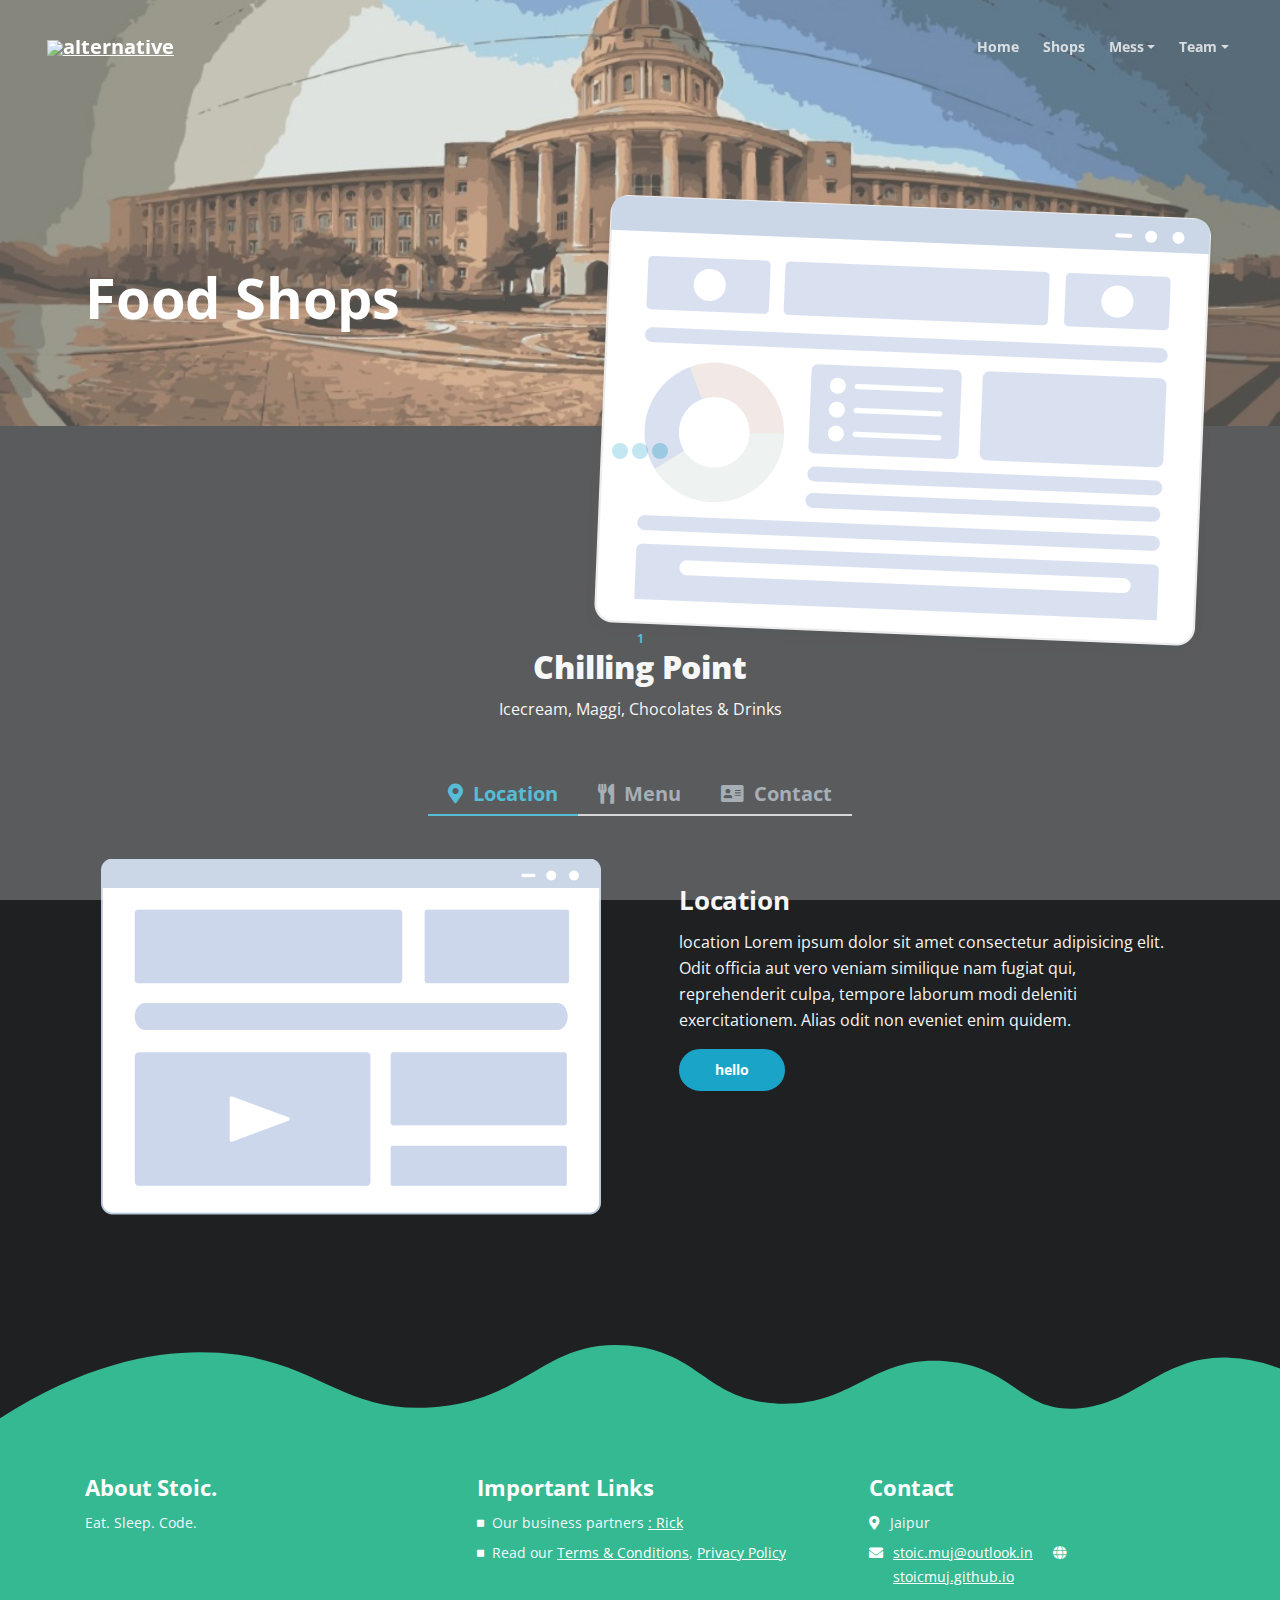
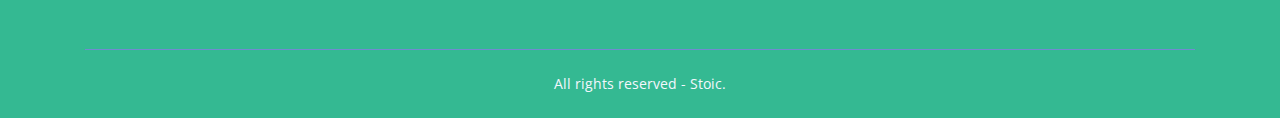
==== FoodShops.html @ fb071588 "Added File structure  and template work" ====
<!DOCTYPE html>
<html lang="en">
<head>
    <meta charset="utf-8">
    <meta name="viewport" content="width=device-width, initial-scale=1, shrink-to-fit=no">
    
    <!-- SEO Meta Tags -->
    <meta name="description" content="Tivo is a HTML landing page template built with Bootstrap to help you crate engaging presentations for SaaS apps and convert visitors into users.">
    <meta name="author" content="Inovatik">

    <!-- OG Meta Tags to improve the way the post looks when you share the page on LinkedIn, Facebook, Google+ -->
	<meta property="og:site_name" content="" /> <!-- website name -->
	<meta property="og:site" content="" /> <!-- website link -->
	<meta property="og:title" content=""/> <!-- title shown in the actual shared post -->
	<meta property="og:description" content="" /> <!-- description shown in the actual shared post -->
	<meta property="og:image" content="" /> <!-- image link, make sure it's jpg -->
	<meta property="og:url" content="" /> <!-- where do you want your post to link to -->
	<meta property="og:type" content="article" />

    <!-- Website Title -->
    <title>Stoic.</title>
    
    <!-- Styles -->
    <link href="https://fonts.googleapis.com/css?family=Open+Sans:400,400i,700&display=swap&subset=latin-ext" rel="stylesheet">
    <link href="css/bootstrap.css" rel="stylesheet">
    <link href="css/fontawesome-all.css" rel="stylesheet">
    <link href="css/swiper.css" rel="stylesheet">
	<link href="css/magnific-popup.css" rel="stylesheet">
	<link href="css/styles.css" rel="stylesheet">
	
	<!-- Favicon  -->
    <link rel="icon" href="images/favicon.png">
</head>
<body data-spy="scroll" data-target=".fixed-top">
    
    <!-- Preloader -->
	<div class="spinner-wrapper">
        <div class="spinner">
            <div class="bounce1"></div>
            <div class="bounce2"></div>
            <div class="bounce3"></div>
        </div>
    </div>
    <!-- end of preloader -->
    

    <!-- Navigation -->
    <nav class="navbar navbar-expand-lg navbar-dark navbar-custom fixed-top">
        <div class="container">

            <!-- Text Logo - Use this if you don't have a graphic logo -->
            <!-- <a class="navbar-brand logo-text page-scroll" href="index.html">Tivo</a> -->

            <!-- Image Logo -->
            <a class="navbar-brand logo-image" href="index.html"><img src="images/logo.png" alt="alternative"></a> 
            
            <!-- Mobile Menu Toggle Button -->
            <button class="navbar-toggler" type="button" data-toggle="collapse" data-target="#navbarsExampleDefault" aria-controls="navbarsExampleDefault" aria-expanded="false" aria-label="Toggle navigation">
                <span class="navbar-toggler-awesome fas fa-bars"></span>
                <span class="navbar-toggler-awesome fas fa-times"></span>
            </button>
            <!-- end of mobile menu toggle button -->

            <div class="collapse navbar-collapse" id="navbarsExampleDefault">
                <ul class="navbar-nav ml-auto">
                    <li class="nav-item">
                        <a class="nav-link page-scroll" href="index.html    ">Home<span class="sr-only">(current)</span></a>
                    </li>
                    <li class="nav-item">
                        <a class="nav-link page-scroll" href="shops.html">Shops</a>
                    </li>
                    <li class="nav-item dropdown">
                        <a class="nav-link dropdown-toggle page-scroll" href="#video" id="navbarDropdown" role="button" aria-haspopup="true" aria-expanded="false">Mess</a>
                        <div class="dropdown-menu" aria-labelledby="navbarDropdown">
                            <a class="nav-link page-scroll" href="#Monday">Monday</a>
                            <div class="dropdown-items-divide-hr"></div>
                            <a class="nav-link page-scroll" href="#Tuesday">Tuesday</a>
                            <div class="dropdown-items-divide-hr"></div>
                            <a class="nav-link page-scroll" href="#Wednesday">Wednesday</a>
                            <div class="dropdown-items-divide-hr"></div>
                            <a class="nav-link page-scroll" href="#Thursday">Thursday</a>
                            <div class="dropdown-items-divide-hr"></div>
                            <a class="nav-link page-scroll" href="#Friday">Friday</a>
                            <div class="dropdown-items-divide-hr"></div>
                            <a class="nav-link page-scroll" href="#Saturday">Saturday</a>
                            <div class="dropdown-items-divide-hr"></div>
                            <a class="nav-link page-scroll" href="#Sunday">Sunday</a>
                        </div>
                    </li>
                    <!-- Dropdown Menu -->          
                    <li class="nav-item dropdown">
                        <a class="nav-link dropdown-toggle page-scroll" href="#video" id="navbarDropdown" role="button" aria-haspopup="true" aria-expanded="false">Team</a>
                        <div class="dropdown-menu" aria-labelledby="navbarDropdown">
                            <a class="dropdown-item" href="siddhanth.html"><span class="item-text">Siddhanth Bhat</span></a>
                            <div class="dropdown-items-divide-hr"></div>
                            <a class="dropdown-item" href="tanishk.html"><span class="item-text">Tanishk Sawant</span></a>
                        </div>
                    </li>
                    <!-- end of dropdown menu -->
                </ul>
            </div>
        </div> <!-- end of container -->
    </nav> <!-- end of navbar -->
    <!-- end of navigation -->


    <!-- Header -->
    <header id="header" class="header">
        <div class="header-content">
            <div class="container">
                <div class="row">
                    <div class="col-lg-6 col-xl-5">
                        <div class="text-container">
                            <h1>Food Shops</h1>
                        </div> <!-- end of text-container -->
                    </div> <!-- end of col -->
                    <div class="col-lg-6 col-xl-7">
                        <div class="image-container">
                            <div class="img-wrapper">
                                <img class="img-fluid" src="images/header-software-app.png" alt="alternative">
                            </div> <!-- end of img-wrapper -->
                        </div> <!-- end of image-container -->
                    </div> <!-- end of col -->
                </div> <!-- end of row -->
            </div> <!-- end of container -->
        </div> <!-- end of header-content -->
    </header> <!-- end of header -->
      <!-- end of header -->
 
<!-- Features -->
<div id="features" class="tabs">
    <div class="container">
        <div class="row">
            <div class="col-lg-12">
                <br> <br> <br>
                <div class="above-heading">1</div>
                <h2 class="h2-heading">Chilling Point</h2>
                <p class="p-heading">Icecream, Maggi, Chocolates & Drinks</p>
            </div> <!-- end of col -->
        </div> <!-- end of row -->
        <div class="row">
            <div class="col-lg-12">

                <!-- Tabs Links -->
                <ul class="nav nav-tabs" id="argoTabs" role="tablist">
                    <li class="nav-item">
                        <a class="nav-link active" id="nav-tab-1" data-toggle="tab" href="#tab-1" role="tab" aria-controls="tab-1" aria-selected="true"><i class="fas fa-map-marker-alt"></i>Location</a>
                    </li>
                    <li class="nav-item">
                        <a class="nav-link" id="nav-tab-2" data-toggle="tab" href="#tab-2" role="tab" aria-controls="tab-2" aria-selected="false"><i class="fas fa-utensils"></i>Menu</a>
                    </li>
                    <li class="nav-item">
                        <a class="nav-link" id="nav-tab-3" data-toggle="tab" href="#tab-3" role="tab" aria-controls="tab-3" aria-selected="false"><i class="fas fa-address-card"></i>Contact</a>
                    </li>
                </ul>
                <!-- end of tabs links -->

                <!-- Tabs Content -->
                <div class="tab-content" id="argoTabsContent">

                    <!-- Tab -->
                    <div class="tab-pane fade show active" id="tab-1" role="tabpanel" aria-labelledby="tab-1">
                        <div class="row">
                            <div class="col-lg-6">
                                <div class="image-container">
                                    <img class="img-fluid" src="images/features-1.png" alt="alternative">
                                </div> <!-- end of image-container -->
                            </div> <!-- end of col -->
                            <div class="col-lg-6">
                                <div class="text-container">
                                    <h3>Location</h3>
                                    <p>location Lorem ipsum dolor sit amet consectetur adipisicing elit. Odit officia aut vero veniam similique nam fugiat qui, reprehenderit culpa, tempore laborum modi deleniti exercitationem. Alias odit non eveniet enim quidem.</p>
                                        <a class="btn-solid-reg" href="https://www.google.com/maps/search/?api=1&query=26.84106269695218,75.56195120488391">
                                            hello
                                        </a>
                                </div> <!-- end of text-container -->
                            </div> <!-- end of col -->
                        </div> <!-- end of row -->
                    </div> <!-- end of tab-pane -->
                    <!-- end of tab -->

                    <!-- Tab -->
                    <div class="tab-pane fade" id="tab-2" role="tabpanel" aria-labelledby="tab-2">
                        <div class="row">
                            <div class="col-lg-6">
                                <div class="image-container">
                                    <img class="img-fluid" src="images/features-2.png" alt="alternative">
                                </div> <!-- end of image-container -->
                            </div> <!-- end of col -->
                            <div class="col-lg-6">
                                <div class="text-container">
                                    <h3>Menu</h3>
                                    <p>Campaigns monitoring is a feature we've developed since the beginning because it's at the core of Tivo and basically to any marketing activity focused on results.</p>
                                    <ul class="list-unstyled li-space-lg">
                                        <li class="media">
                                            <i class="fas fa-square"></i>
                                            <div class="media-body">Easily plan campaigns and schedule their starting date</div>
                                        </li>
                                        <li class="media">
                                            <i class="fas fa-square"></i>
                                            <div class="media-body">Start campaigns and follow their evolution closely</div>
                                        </li>
                                        <li class="media">
                                            <i class="fas fa-square"></i>
                                            <div class="media-body">Evaluate campaign results and optimize future actions</div>
                                        </li>
                                    </ul>
                                    <a class="btn-solid-reg popup-with-move-anim" href="#details-lightbox-2">LIGHTBOX</a>
                                </div> <!-- end of text-container -->
                            </div> <!-- end of col -->
                        </div> <!-- end of row -->
                    </div> <!-- end of tab-pane -->
                    <!-- end of tab -->

                    <!-- Tab -->
                    <div class="tab-pane fade" id="tab-3" role="tabpanel" aria-labelledby="tab-3">
                        <div class="row">
                            <div class="col-lg-6">
                                <div class="image-container">
                                    <img class="img-fluid" src="images/features-3.png" alt="alternative">
                                </div> <!-- end of image-container -->
                            </div> <!-- end of col -->
                            <div class="col-lg-6">
                                <div class="text-container">
                                    <h3>Contact</h3>
                                    <p>Analytics control  panel is important for every marketing team so it's beed implemented from the begging and designed to produce reports based on very little input information.</p>
                                    <ul class="list-unstyled li-space-lg">
                                        <li class="media">
                                            <i class="fas fa-square"></i>
                                            <div class="media-body">If you set it up correctly you will get acces to great intel</div>
                                        </li>
                                        <li class="media">
                                            <i class="fas fa-square"></i>
                                            <div class="media-body">Easy to integrate in your websites and landing pages</div>
                                        </li>
                                        <li class="media">
                                            <i class="fas fa-square"></i>
                                            <div class="media-body">The generated reports are important for your strategy</div>
                                        </li>
                                    </ul>
                                    <a class="btn-solid-reg" href="#tel:917977786861">Call</a>
                                </div> <!-- end of text-container -->
                            </div> <!-- end of col -->
                        </div> <!-- end of row -->
                    </div> <!-- end of tab-pane -->
                    <!-- end of tab -->
                    
                </div> <!-- end of tab content -->
                <!-- end of tabs content -->

            </div> <!-- end of col -->
        </div> <!-- end of row -->
    </div> <!-- end of container -->
</div> <!-- end of tabs -->
<!-- end of features -->








    <!-- Footer -->
    <svg class="footer-frame" data-name="Layer 2" xmlns="http://www.w3.org/2000/svg" preserveAspectRatio="none" viewBox="0 0 1920 79"><defs><style>.cls-2{fill:#34b992;}</style></defs><title>footer-frame</title><path class="cls-2" d="M0,72.427C143,12.138,255.5,4.577,328.644,7.943c147.721,6.8,183.881,60.242,320.83,53.737,143-6.793,167.826-68.128,293-60.9,109.095,6.3,115.68,54.364,225.251,57.319,113.58,3.064,138.8-47.711,251.189-41.8,104.012,5.474,109.713,50.4,197.369,46.572,89.549-3.91,124.375-52.563,227.622-50.155A338.646,338.646,0,0,1,1920,23.467V79.75H0V72.427Z" transform="translate(0 -0.188)"/></svg>
    <div class="footer">
        <div class="container">
            <div class="row">
                <div class="col-md-4">
                    <div class="footer-col first">
                        <h4>About Stoic.</h4>
                        <p class="p-small">Eat. Sleep. Code.</p>
                        <p class="p-small" style="color: #34b992;">We're passionate about ethnic cleansing</p>
                    </div>
                </div> <!-- end of col -->
                <div class="col-md-4">
                    <div class="footer-col middle">
                        <h4>Important Links</h4>
                        <ul class="list-unstyled li-space-lg p-small">
                            <li class="media">
                                <i class="fas fa-square"></i>
                                <div class="media-body">Our business partners <a class="white" href="https://www.youtube.com/watch?v=dQw4w9WgXcQ&ab_channel=RickAstley">: Rick</a></div>
                            </li>
                            <li class="media">
                                <i class="fas fa-square"></i>
                                <div class="media-body">Read our <a class="white" href="terms-conditions.html">Terms & Conditions</a>, <a class="white" href="privacy-policy.html">Privacy Policy</a></div>
                            </li>
                        </ul>
                    </div>
                </div> <!-- end of col -->
                <div class="col-md-4">
                    <div class="footer-col last">
                        <h4>Contact</h4>
                        <ul class="list-unstyled li-space-lg p-small">
                            <li class="media">
                                <i class="fas fa-map-marker-alt"></i>
                                <div class="media-body">Jaipur</div>
                            </li>
                            <li class="media">
                                <i class="fas fa-envelope"></i>
                                <div class="media-body"><a class="white" href="mailto:stoic.muj@outlook.in">stoic.muj@outlook.in</a> <i class="fas fa-globe"></i><a class="white" href="https://stoicmuj.github.io/">stoicmuj.github.io</a></div>
                            </li>
                        </ul>
                    </div> 
                </div> <!-- end of col -->
            </div> <!-- end of row -->
        </div> <!-- end of container -->
    </div> <!-- end of footer -->  
    <!-- end of footer -->


    <!-- Copyright -->
    <div class="copyright">
        <div class="container">
            <div class="row">
                <div class="col-lg-12">
                    <p class="p-small">All rights reserved - Stoic.</p>
                </div> <!-- end of col -->
            </div> <!-- enf of row -->
        </div> <!-- end of container -->
    </div> <!-- end of copyright --> 
    <!-- end of copyright -->
    
    	
    <!-- Scripts -->
    <script src="js/jquery.min.js"></script> <!-- jQuery for Bootstrap's JavaScript plugins -->
    <script src="js/popper.min.js"></script> <!-- Popper tooltip library for Bootstrap -->
    <script src="js/bootstrap.min.js"></script> <!-- Bootstrap framework -->
    <script src="js/jquery.easing.min.js"></script> <!-- jQuery Easing for smooth scrolling between anchors -->
    <script src="js/swiper.min.js"></script> <!-- Swiper for image and text sliders -->
    <script src="js/jquery.magnific-popup.js"></script> <!-- Magnific Popup for lightboxes -->
    <script src="js/validator.min.js"></script> <!-- Validator.js - Bootstrap plugin that validates forms -->
    <script src="js/scripts.js"></script> <!-- Custom scripts -->
</body>
</html>
---- css/styles.css ----
/*****************************************
Table Of Contents:

01. General Styles
02. Preloader
03. Navigation
04. Header
05. Customers
06. Description
07. Features
08. Features Lightboxes
09. Details
10. Video
11. Pricing
12. Testimonials
13. Newsletter
14. Footer
15. Copyright
16. Back To Top Button
17. Extra Pages
18. Sign Up and Log In Pages
19. Media Queries
******************************************/

/*****************************************
Colors:
- Backgrounds, buttons, bullets, icons - blue #1aa4c7
- Backgrounds, light button, light body text - light gray #f3f7fd
- Headings text - black #333
- Body text - dark gray #555
******************************************/


/******************************/
/*     01. General Styles     */
/******************************/
body,
html {
    width: 100%;
	height: 100%;
}

body, p {
	color:whitesmoke; 
	font: 400 1rem/1.625rem "Open Sans", sans-serif;;
}

.p-large {
	font: 400 1.125rem/1.75rem "Open Sans", sans-serif;
}

.p-small {
	font: 400 0.875rem/1.5rem "Open Sans", sans-serif;
}

h1 {
	color: #333;
	font: 700 2.5rem/3.125rem "Open Sans", sans-serif;
	letter-spacing: -0.2px;
}

h2 {
	color: whitesmoke;
	font: 800 2rem/2.625rem "Open Sans", sans-serif;
	letter-spacing: -0.2px;
}

h3 {
	color: whitesmoke;
	font: 700 1.625rem/2.125rem "Open Sans", sans-serif;
	letter-spacing: -0.2px;
}

h4 {
	color:whitesmoke;
	font: 700 1.375rem/1.75rem "Open Sans", sans-serif;
	letter-spacing: -0.1px;
}

h5 {
	color: whitesmoke;
	font: 700 1.125rem/1.5rem "Open Sans", sans-serif;
	letter-spacing: -0.1px;
}

h6 {
	color: whitesmoke;
	font: 700 1rem/1.375rem "Open Sans", sans-serif;
	letter-spacing: -0.1px;
}

.above-heading {
	color: #1aa4c7;
	font: 700 0.75rem/0.875rem "Open Sans", sans-serif;
	text-align: center;
}

.p-heading {
	margin-bottom: 3.25rem;
	color: whitesmoke;
}

.testimonial-text {
	font: italic 400 1rem/1.625rem "Open Sans", sans-serif;
}

.testimonial-author {
	font: 700 1rem/1.625rem "Open Sans", sans-serif;
	letter-spacing: -0.1px;
}

.li-space-lg li {
	margin-bottom: 0.375rem;
}

.indent {
	padding-left: 1.25rem;
}

a {
	color: #555;
	text-decoration: underline;
}

a:hover {
	color: #555;
	text-decoration: underline;
}

a.white {
	color: rgb(255, 255, 255);
}

.decorative-line {
	display: block;
	width: 5rem;
	height: 0.5rem;
	margin-right: auto;
	margin-left: auto;
}

.blue {
	color: #1aa4c7;
}

.btn-solid-reg {
	display: inline-block;
	padding: 1.1875rem 2.125rem 1.1875rem 2.125rem;
	border: 0.125rem solid #1aa4c7;
	border-radius: 2rem;
	background-color: #1aa4c7;
	color: #fff;
	font: 700 0.875rem/0 "Open Sans", sans-serif;
	text-decoration: none;
	transition: all 0.2s;
}

.btn-solid-reg:hover {
	background-color: transparent;
	color: #1aa4c7;
	text-decoration: none;
}

.btn-solid-lg {
	display: inline-block;
	padding: 1.375rem 2.625rem 1.375rem 2.625rem;
	border: 0.125rem solid #1aa4c7;
	border-radius: 2rem;
	background-color: #1aa4c7;
	color: #fff;
	font: 700 0.875rem/0 "Open Sans", sans-serif;
	text-decoration: none;
	transition: all 0.2s;
}

.btn-solid-lg:hover {
	background-color: transparent;
	color: #1aa4c7;
	text-decoration: none;
}

.btn-outline-reg {
	display: inline-block;
	padding: 1.1875rem 2.125rem 1.1875rem 2.125rem;
	border: 0.125rem solid #1aa4c7;
	border-radius: 2rem;
	background-color: transparent;
	color: #1aa4c7;
	font: 700 0.875rem/0 "Open Sans", sans-serif;
	text-decoration: none;
	transition: all 0.2s;
}

.btn-outline-reg:hover {
	background-color: #1aa4c7;
	color: #fff;
	text-decoration: none;
}

.btn-outline-lg {
	display: inline-block;
	padding: 1.375rem 2.625rem 1.375rem 2.625rem;
	border: 0.125rem solid #1aa4c7;
	border-radius: 2rem;
	background-color: transparent;
	color: #1aa4c7;
	font: 700 0.875rem/0 "Open Sans", sans-serif;
	text-decoration: none;
	transition: all 0.2s;
}

.btn-outline-lg:hover {
	background-color: #1aa4c7;
	color: #fff;
	text-decoration: none;
}

.btn-outline-sm {
	display: inline-block;
	padding: 0.875rem 1.5rem 0.875rem 1.5rem;
	border: 0.125rem solid #1aa4c7;
	border-radius: 2rem;
	background-color: transparent;
	color: #1aa4c7;
	font: 700 0.875rem/0 "Open Sans", sans-serif;
	text-decoration: none;
	transition: all 0.2s;
}

.btn-outline-sm:hover {
	background-color: #1aa4c7;
	color: #fff;
	text-decoration: none;
}

.form-group {
	position: relative;
	margin-bottom: 1.25rem;
}

.form-group.has-error.has-danger {
	margin-bottom: 0.625rem;
}

.form-group.has-error.has-danger .help-block.with-errors ul {
	margin-top: 0.375rem;
}

.label-control {
	position: absolute;
	top: 0.87rem;
	left: 1.25rem;
	color: #555;
	opacity: 1;
	font: 400 0.875rem/1.375rem "Open Sans", sans-serif;
	cursor: text;
	transition: all 0.2s ease;
}

/* IE10+ hack to solve lower label text position compared to the rest of the browsers */
@media screen and (-ms-high-contrast: active), screen and (-ms-high-contrast: none) {  
	.label-control {
		top: 0.9375rem;
	}
}

.form-control-input:focus + .label-control,
.form-control-input.notEmpty + .label-control,
.form-control-textarea:focus + .label-control,
.form-control-textarea.notEmpty + .label-control {
	top: 0.125rem;
	opacity: 1;
	font-size: 0.75rem;
	font-weight: 700;
}

.form-control-input,
.form-control-select {
	display: block; /* needed for proper display of the label in Firefox, IE, Edge */
	width: 100%;
	padding-top: 1.0625rem;
	padding-bottom: 0.0625rem;
	padding-left: 1.25rem;
	border: 1px solid #c4d8dc;
	border-radius: 0.25rem;
	background-color: #fff;
	color: #555;
	font: 400 0.875rem/1.875rem "Open Sans", sans-serif;
	transition: all 0.2s;
	-webkit-appearance: none; /* removes inner shadow on form inputs on ios safari */
}

.form-control-select {
	padding-top: 0.5rem;
	padding-bottom: 0.5rem;
	height: 3rem;
}

/* IE10+ hack to solve lower label text position compared to the rest of the browsers */
@media screen and (-ms-high-contrast: active), screen and (-ms-high-contrast: none) {  
	.form-control-input {
		padding-top: 1.25rem;
		padding-bottom: 0.75rem;
		line-height: 1.75rem;
	}

	.form-control-select {
		padding-top: 0.875rem;
		padding-bottom: 0.75rem;
		height: 3.125rem;
		line-height: 2.125rem;
	}
}

select {
    /* you should keep these first rules in place to maintain cross-browser behavior */
    -webkit-appearance: none;
	-moz-appearance: none;
	-ms-appearance: none;
    -o-appearance: none;
    appearance: none;
    background-image: url('../images/down-arrow.png');
    background-position: 96% 50%;
    background-repeat: no-repeat;
    outline: none;
}

select::-ms-expand {
    display: none; /* removes the ugly default down arrow on select form field in IE11 */
}

.form-control-textarea {
	display: block; /* used to eliminate a bottom gap difference between Chrome and IE/FF */
	width: 100%;
	height: 8rem; /* used instead of html rows to normalize height between Chrome and IE/FF */
	padding-top: 1.25rem;
	padding-left: 1.3125rem;
	border: 1px solid #c4d8dc;
	border-radius: 0.25rem;
	background-color: #fff;
	color: #555;
	font: 400 0.875rem/1.75rem "Open Sans", sans-serif;
	transition: all 0.2s;
}

.form-control-input:focus,
.form-control-select:focus,
.form-control-textarea:focus {
	border: 1px solid #a1a1a1;
	outline: none; /* Removes blue border on focus */
}

.form-control-input:hover,
.form-control-select:hover,
.form-control-textarea:hover {
	border: 1px solid #a1a1a1;
}

.checkbox {
	font: 400 0.75rem/1.25rem "Open Sans", sans-serif;
}

input[type='checkbox'] {
	vertical-align: -15%;
	margin-right: 0.375rem;
}

/* IE10+ hack to raise checkbox field position compared to the rest of the browsers */
@media screen and (-ms-high-contrast: active), screen and (-ms-high-contrast: none) {  
	input[type='checkbox'] {
		vertical-align: -9%;
	}
}

.form-control-submit-button {
	display: inline-block;
	width: 100%;
	height: 3.125rem;
	border: 1px solid #1aa4c7;
	border-radius: 1.5rem;
	background-color: #1aa4c7;
	color: #fff;
	font: 700 0.875rem/0 "Open Sans", sans-serif;
	cursor: pointer;
	transition: all 0.2s;
}

.form-control-submit-button:hover {
	background-color: transparent;
	color: #1aa4c7;
}

/* Form Success And Error Message Formatting */
#smsgSubmit.h3.text-center.tada.animated,
#lmsgSubmit.h3.text-center.tada.animated,
#nmsgSubmit.h3.text-center.tada.animated,
#pmsgSubmit.h3.text-center.tada.animated,
#smsgSubmit.h3.text-center,
#lmsgSubmit.h3.text-center,
#nmsgSubmit.h3.text-center,
#pmsgSubmit.h3.text-center {
	display: block;
	margin-bottom: 0;
	color: #555;
	font-size: 1.125rem;
	line-height: 1rem;
}

.help-block.with-errors .list-unstyled {
	color: #555;
	font-size: 0.75rem;
	line-height: 1.125rem;
	text-align: left;
}

.help-block.with-errors ul {
	margin-bottom: 0;
}
/* end of form success and error message formatting */

/* Form Success And Error Message Animation - Animate.css */
@-webkit-keyframes tada {
	from {
		-webkit-transform: scale3d(1, 1, 1);
		-ms-transform: scale3d(1, 1, 1);
		transform: scale3d(1, 1, 1);
	}
	10%, 20% {
		-webkit-transform: scale3d(.9, .9, .9) rotate3d(0, 0, 1, -3deg);
		-ms-transform: scale3d(.9, .9, .9) rotate3d(0, 0, 1, -3deg);
		transform: scale3d(.9, .9, .9) rotate3d(0, 0, 1, -3deg);
	}
	30%, 50%, 70%, 90% {
		-webkit-transform: scale3d(1.1, 1.1, 1.1) rotate3d(0, 0, 1, 3deg);
		-ms-transform: scale3d(1.1, 1.1, 1.1) rotate3d(0, 0, 1, 3deg);
		transform: scale3d(1.1, 1.1, 1.1) rotate3d(0, 0, 1, 3deg);
	}
	40%, 60%, 80% {
		-webkit-transform: scale3d(1.1, 1.1, 1.1) rotate3d(0, 0, 1, -3deg);
		-ms-transform: scale3d(1.1, 1.1, 1.1) rotate3d(0, 0, 1, -3deg);
		transform: scale3d(1.1, 1.1, 1.1) rotate3d(0, 0, 1, -3deg);
	}
	to {
		-webkit-transform: scale3d(1, 1, 1);
		-ms-transform: scale3d(1, 1, 1);
		transform: scale3d(1, 1, 1);
	}
}

@keyframes tada {
	from {
		-webkit-transform: scale3d(1, 1, 1);
		-ms-transform: scale3d(1, 1, 1);
		transform: scale3d(1, 1, 1);
	}
	10%, 20% {
		-webkit-transform: scale3d(.9, .9, .9) rotate3d(0, 0, 1, -3deg);
		-ms-transform: scale3d(.9, .9, .9) rotate3d(0, 0, 1, -3deg);
		transform: scale3d(.9, .9, .9) rotate3d(0, 0, 1, -3deg);
	}
	30%, 50%, 70%, 90% {
		-webkit-transform: scale3d(1.1, 1.1, 1.1) rotate3d(0, 0, 1, 3deg);
		-ms-transform: scale3d(1.1, 1.1, 1.1) rotate3d(0, 0, 1, 3deg);
		transform: scale3d(1.1, 1.1, 1.1) rotate3d(0, 0, 1, 3deg);
	}
	40%, 60%, 80% {
		-webkit-transform: scale3d(1.1, 1.1, 1.1) rotate3d(0, 0, 1, -3deg);
		-ms-transform: scale3d(1.1, 1.1, 1.1) rotate3d(0, 0, 1, -3deg);
		transform: scale3d(1.1, 1.1, 1.1) rotate3d(0, 0, 1, -3deg);
	}
	to {
		-webkit-transform: scale3d(1, 1, 1);
		-ms-transform: scale3d(1, 1, 1);
		transform: scale3d(1, 1, 1);
	}
}

.tada {
	-webkit-animation-name: tada;
	animation-name: tada;
}

.animated {
	-webkit-animation-duration: 1s;
	animation-duration: 1s;
	-webkit-animation-fill-mode: both;
	animation-fill-mode: both;
}
/* end of form success and error message animation - Animate.css */

/* Fade-move Animation For Details Lightbox - Magnific Popup */
/* at start */
.my-mfp-slide-bottom .zoom-anim-dialog {
	opacity: 0;
	transition: all 0.2s ease-out;
	-webkit-transform: translateY(-1.25rem) perspective(37.5rem) rotateX(10deg);
	-ms-transform: translateY(-1.25rem) perspective(37.5rem) rotateX(10deg);
	transform: translateY(-1.25rem) perspective(37.5rem) rotateX(10deg);
}

/* animate in */
.my-mfp-slide-bottom.mfp-ready .zoom-anim-dialog {
	opacity: 1;
	-webkit-transform: translateY(0) perspective(37.5rem) rotateX(0); 
	-ms-transform: translateY(0) perspective(37.5rem) rotateX(0); 
	transform: translateY(0) perspective(37.5rem) rotateX(0); 
}

/* animate out */
.my-mfp-slide-bottom.mfp-removing .zoom-anim-dialog {
	opacity: 0;
	-webkit-transform: translateY(-0.625rem) perspective(37.5rem) rotateX(10deg); 
	-ms-transform: translateY(-0.625rem) perspective(37.5rem) rotateX(10deg); 
	transform: translateY(-0.625rem) perspective(37.5rem) rotateX(10deg); 
}

/* dark overlay, start state */
.my-mfp-slide-bottom.mfp-bg {
	opacity: 0;
	transition: opacity 0.2s ease-out;
}

/* animate in */
.my-mfp-slide-bottom.mfp-ready.mfp-bg {
	opacity: 0.8;
}
/* animate out */
.my-mfp-slide-bottom.mfp-removing.mfp-bg {
	opacity: 0;
}
/* end of fade-move animation for details lightbox - magnific popup */

/* Fade Animation For Image Lightbox - Magnific Popup */
@-webkit-keyframes fadeIn {
	from {
		opacity: 0;
	}
	to {
		opacity: 1;
	}
}

@keyframes fadeIn {
	from {
		opacity: 0;
	}
	to {
		opacity: 1;
	}
}

.fadeIn {
	-webkit-animation: fadeIn 0.6s;
	animation: fadeIn 0.6s;
}

@-webkit-keyframes fadeOut {
	from {
		opacity: 1;
	}
	to {
		opacity: 0;
	}
}

@keyframes fadeOut {
	from {
		opacity: 1;
	}
	to {
		opacity: 0;
	}
}

.fadeOut {
	-webkit-animation: fadeOut 0.8s;
	animation: fadeOut 0.8s;
}
/* end of fade animation for image lightbox - magnific popup */


/*************************/
/*     02. Preloader     */
/*************************/
.spinner-wrapper {
	position: fixed;
	z-index: 999999;
	top: 0;
	right: 0;
	bottom: 0;
	left: 0;
	background: #fff;
}

.spinner {
	position: absolute;
	top: 50%; /* centers the loading animation vertically one the screen */
	left: 50%; /* centers the loading animation horizontally one the screen */
	width: 3.75rem;
	height: 1.25rem;
	margin: -0.625rem 0 0 -1.875rem; /* is width and height divided by two */ 
	text-align: center;
}

.spinner > div {
	display: inline-block;
	width: 1rem;
	height: 1rem;
	border-radius: 100%;
	background-color: #1aa4c7;
	-webkit-animation: sk-bouncedelay 1.4s infinite ease-in-out both;
	animation: sk-bouncedelay 1.4s infinite ease-in-out both;
}

.spinner .bounce1 {
	-webkit-animation-delay: -0.32s;
	animation-delay: -0.32s;
}

.spinner .bounce2 {
	-webkit-animation-delay: -0.16s;
	animation-delay: -0.16s;
}

@-webkit-keyframes sk-bouncedelay {
	0%, 80%, 100% { -webkit-transform: scale(0); }
	40% { -webkit-transform: scale(1.0); }
}

@keyframes sk-bouncedelay {
	0%, 80%, 100% { 
		-webkit-transform: scale(0);
		-ms-transform: scale(0);
		transform: scale(0);
	} 40% { 
		-webkit-transform: scale(1.0);
		-ms-transform: scale(1.0);
		transform: scale(1.0);
	}
}


/**************************/
/*     03. Navigation     */
/**************************/
.navbar-custom {
	background-color: #34b992;
	box-shadow: 0 0.0625rem 0.375rem 0 rgba(0, 0, 0, 0.1);
	font: 700 0.875rem/0.875rem "Open Sans", sans-serif;
	transition: all 0.2s;
}

.navbar-custom .container {
	max-width: 87.5rem;
}

.navbar-custom .navbar-brand.logo-image img {
    width: 4.4375rem;
	height: 1.75rem;
}

.navbar-custom .navbar-brand.logo-text {
	font: 700 2rem/1.5rem "Open Sans", sans-serif;
	color: #fff;;
	text-decoration: none;
}

.navbar-custom .navbar-nav {
	margin-top: 0.75rem;
	margin-bottom: 0.5rem;
}

.navbar-custom .nav-item .nav-link {
	padding: 0.625rem 0.75rem 0.625rem 0.75rem;
	color: #f7f5f5;
	opacity: 0.8;
	text-decoration: none;
	transition: all 0.2s ease;
}

.navbar-custom .nav-item .nav-link:hover,
.navbar-custom .nav-item .nav-link.active {
	color: #fff;
	opacity: 1;
}

/* Dropdown Menu */
.navbar-custom .dropdown:hover > .dropdown-menu {
	display: block; /* this makes the dropdown menu stay open while hovering it */
	min-width: auto;
	animation: fadeDropdown 0.2s; /* required for the fade animation */
}

@keyframes fadeDropdown {
    0% {
        opacity: 0;
    }

    100% {
        opacity: 1;
    }
}

.navbar-custom .dropdown-toggle:focus { /* removes dropdown outline on focus */
	outline: 0;
}

.navbar-custom .dropdown-menu {
	margin-top: 0;
	border: none;
	border-radius: 0.25rem;
	background-color: #1aa4c7;
}

.navbar-custom .dropdown-item {
	color: #f7f5f5;
	opacity: 0.8;
	font: 700 0.875rem/0.875rem "Open Sans", sans-serif;
	text-decoration: none;
}

.navbar-custom .dropdown-item:hover {
	background-color: #1aa4c7;
	color: #fff;
	opacity: 1;
}

.navbar-custom .dropdown-items-divide-hr {
	width: 100%;
	height: 1px;
	margin: 0.75rem auto 0.725rem auto;
	border: none;
	background-color: #c4d8dc;
	opacity: 0.2;
}
/* end of dropdown menu */

.navbar-custom .nav-item .btn-outline-sm {
	margin-top: 0.25rem;
	margin-bottom: 1.375rem;
	margin-left: 0.5rem;
	border: 0.125rem solid #fff;
	color: #fff;
}

.navbar-custom .nav-item .btn-outline-sm:hover {
	background-color: #fff;
	color: #1aa4c7;
}

.navbar-custom .navbar-toggler {
	padding: 0;
	border: none;
	color: #fff;
	font-size: 2rem;
}

.navbar-custom button[aria-expanded='false'] .navbar-toggler-awesome.fas.fa-times{
	display: none;
}

.navbar-custom button[aria-expanded='false'] .navbar-toggler-awesome.fas.fa-bars{
	display: inline-block;
}

.navbar-custom button[aria-expanded='true'] .navbar-toggler-awesome.fas.fa-bars{
	display: none;
}

.navbar-custom button[aria-expanded='true'] .navbar-toggler-awesome.fas.fa-times{
	display: inline-block;
	margin-right: 0.125rem;
}


/*********************/
/*    04. Header     */
/*********************/
.header {
	background-color: #34b992;
	background-image: url(/images/muj.jpg);
	background-size: cover;
	background-position: center;
	background-repeat: no-repeat;
}

.header .header-content {
	padding-top: 8rem;
	padding-bottom: 4rem;
	border: none;
	text-align: center;
}

.header .text-container {
	margin-bottom: 3rem;
}

.header h1 {
	margin-bottom: 1rem;
	color: #fff;
	font-size: 2.5rem;
	line-height: 3rem;
}

.header .p-large {
	margin-bottom: 2rem;
	color: #f3f7fd;
}

.header .btn-solid-lg {
	margin-right: 0.5rem;
	margin-bottom: 1.125rem;
	margin-left: 0.5rem;
	border-color: #f3f7fd;
	background-color: #f3f7fd;
	color: #1aa4c7;
}

.header .btn-solid-lg:hover {
	background: transparent;
	color: #f3f7fd;
}

.header .btn-outline-lg {
	border-color: #f3f7fd;
	color: #f3f7fd;
}

.header .btn-outline-lg:hover {
	background-color: #f3f7fd;
	color: #1aa4c7;
}

.header-frame {
	margin-top: -1px; /* To remove white margin in FF */	
	border: none;
	width: 100%;
	height: 2.25rem;
}


/*************************/
/*     05. Customers     */
/*************************/
.slider-1 {
	padding-top: 5rem;
	padding-bottom: 3.25rem;
}

.slider-1 .slider-container {
	text-align: center;
}


/***************************/
/*     06. Description     */
/***************************/
.cards-1 {
	padding-top: 3.25rem;
	padding-bottom: 3rem;
	text-align: center;
}

.cards-1 .h2-heading {
	margin-bottom: 3.5rem;
}

.cards-1 .card {
	max-width: 21rem;
	margin-right: auto;
	margin-bottom: 3.5rem;
	margin-left: auto;
	padding: 0;
	border: none;
}

.cards-1 .card-image {
	max-width: 16rem;
	margin-right: auto;
	margin-bottom: 2rem;
	margin-left: auto;
}

.cards-1 .card-title {
	margin-bottom: 0.5rem;
}

.cards-1 .card-body {
	padding: 0;
}


/************************/
/*     07. Features     */
/************************/
.tabs {
	padding-top: 8rem;
	padding-bottom: 8.125rem;
	background-color: #1f2022;
}

.tabs .h2-heading,
.tabs .p-heading {
	text-align: center;
}

.tabs .nav-tabs {
	display: block;
	margin-bottom: 2.25rem;
	border-bottom: none;
}

.tabs .nav-link {
	padding: 0.375rem 1rem 0.375rem 1rem;
	border: none;
	color: #86929b;
	font-weight: 700;
	font-size: 1.25rem;
	line-height: 1.75rem;
	text-align: center;
	text-decoration: none;
	transition: all 0.2s ease;
}

.tabs .nav-link:hover,
.tabs .nav-link.active {
	background: transparent;
	color: #1aa4c7;
}

.tabs .nav-link .fas {
	margin-right: 0.625rem;
}

.tabs .image-container {
	margin-bottom: 2.75rem;
}

.tabs .list-unstyled .fas {
	color: #1aa4c7;
	font-size: 0.5rem;
	line-height: 1.625rem;
}

.tabs .list-unstyled .media-body {
	margin-left: 0.625rem;
}

.tabs #tab-1 h3 {
	margin-bottom: 0.75rem;
}

.tabs #tab-1 .list-unstyled {
	margin-bottom: 1.5rem;
}

.tabs #tab-2 h3 {
	margin-bottom: 0.75rem;
}

.tabs #tab-2 .list-unstyled {
	margin-bottom: 1.5rem;
}

.tabs #tab-3 h3 {
	margin-bottom: 0.75rem;
}

.tabs #tab-3 .list-unstyled {
	margin-bottom: 1.5rem;
}


/***********************************/
/*     08. Features Lightboxes     */
/***********************************/
.lightbox-basic {
	margin: 2.5rem auto;
	padding: 2rem 1.5rem 2rem 1.5rem;
	border-radius: 0.25rem;
	background: #fff;
	text-align: left;
}

.lightbox-basic .container {
	padding-right: 0;
	padding-left: 0;
}

.lightbox-basic .image-container {
	max-width: 33.75rem;
	margin-right: auto;
	margin-bottom: 3rem;
	margin-left: auto;
}

.lightbox-basic h3 {
	margin-bottom: 0.5rem;
}

.lightbox-basic hr {
	width: 2.5rem;
	height: 0.125rem;
	margin-top: 0;
	margin-bottom: 0.875rem;
	margin-left: 0;
	border: 0;
	background-color: #1aa4c7;
	text-align: left;
}

.lightbox-basic h4 {
	margin-bottom: 1rem;
}

.lightbox-basic .list-unstyled .fas {
	color:#1aa4c7;
	font-size: 0.5rem;
	line-height: 1.625rem;
}

.lightbox-basic .list-unstyled .media-body {
	margin-left: 0.625rem;
}

.lightbox-basic .btn-outline-reg,
.lightbox-basic .btn-solid-reg {
	margin-top: 0.75rem;
}

/* Signup Button */
.lightbox-basic .btn-solid-reg.mfp-close {
	position: relative;
	width: auto;
	height: auto;
	color: #fff;
	opacity: 1;
}

.lightbox-basic .btn-solid-reg.mfp-close:hover {
	color: #1aa4c7;
}
/* end of signup Button */

/* Back Button */
.lightbox-basic a.mfp-close.as-button {
	position: relative;
	width: auto;
	height: auto;
	margin-left: 0.375rem;
	color: #1aa4c7;
	opacity: 1;
}

.lightbox-basic a.mfp-close.as-button:hover {
	color: #fff;
}
/* end of back button */

.lightbox-basic button.mfp-close.x-button {
	position: absolute;
	top: -0.125rem;
	right: -0.125rem;
	width: 2.75rem;
	height: 2.75rem;
	color: #707984;
}


/***********************/
/*     09. Details     */
/***********************/
.basic-1 {
	padding-top: 7.5rem;
	padding-bottom: 8rem;
}

.basic-1 .text-container {
	margin-bottom: 3.75rem;
}

.basic-1 .list-unstyled {
	margin-bottom: 1.375rem;
}

.basic-1 .list-unstyled .fas {
	color: #1aa4c7;
	font-size: 0.5rem;
	line-height: 1.625rem;
}

.basic-1 .list-unstyled .media-body {
	margin-left: 0.625rem;
}


/*********************/
/*     10. Video     */
/*********************/
.basic-2 {
	padding-top: 8rem;
	padding-bottom: 6.75rem;
	background-color: #f3f7fd;
	text-align: center;
}

.basic-2 .image-container {
	margin-bottom: 2rem;
}

.basic-2 .image-container img {
	border-radius: 0.75rem;
}

.basic-2 .video-wrapper {
	position: relative;
}

/* Video Play Button */
.basic-2 .video-play-button {
	position: absolute;
	z-index: 10;
	top: 50%;
	left: 50%;
	display: block;
	box-sizing: content-box;
	width: 2rem;
	height: 2.75rem;
	padding: 1.125rem 1.25rem 1.125rem 1.75rem;
	border-radius: 50%;
	-webkit-transform: translateX(-50%) translateY(-50%);
	-ms-transform: translateX(-50%) translateY(-50%);
	transform: translateX(-50%) translateY(-50%);
}
  
.basic-2 .video-play-button:before {
	content: "";
	position: absolute;
	z-index: 0;
	top: 50%;
	left: 50%;
	display: block;
	width: 4.75rem;
	height: 4.75rem;
	border-radius: 50%;
	background: #1aa4c7;
	animation: pulse-border 1500ms ease-out infinite;
	-webkit-transform: translateX(-50%) translateY(-50%);
	-ms-transform: translateX(-50%) translateY(-50%);
	transform: translateX(-50%) translateY(-50%);
}
  
.basic-2 .video-play-button:after {
	content: "";
	position: absolute;
	z-index: 1;
	top: 50%;
	left: 50%;
	display: block;
	width: 4.375rem;
	height: 4.375rem;
	border-radius: 50%;
	background: #1aa4c7;
	transition: all 200ms;
	-webkit-transform: translateX(-50%) translateY(-50%);
	-ms-transform: translateX(-50%) translateY(-50%);
	transform: translateX(-50%) translateY(-50%);
}
  
.basic-2 .video-play-button span {
	position: relative;
	display: block;
	z-index: 3;
	top: 0.375rem;
	left: 0.25rem;
	width: 0;
	height: 0;
	border-left: 1.625rem solid #fff;
	border-top: 1rem solid transparent;
	border-bottom: 1rem solid transparent;
}
  
@keyframes pulse-border {
	0% {
		transform: translateX(-50%) translateY(-50%) translateZ(0) scale(1);
		opacity: 1;
	}
	100% {
		transform: translateX(-50%) translateY(-50%) translateZ(0) scale(1.5);
		opacity: 0;
	}
}
/* end of video play button */  

.basic-2 .p-heading {
	margin-bottom: 1rem;
}


/***********************/
/*     11. Pricing     */
/***********************/
.cards-2 {
	padding-top: 7.875rem;
	padding-bottom: 2.25rem;
	text-align: center;
	background-color: #1f2022;
}

.cards-2 .h2-heading {
	margin-bottom: 3.75rem;
	color: white
}

.cards-2 .card {
	display: block;
	max-width: 19rem;
	margin-right: auto;
	margin-bottom: 3rem;
	margin-left: auto;
	border: 1px solid #ccd3df;
	border-radius: 0.375rem;
}

.cards-2 .card .card-body {
	padding: 2.5rem 2rem 2.75rem 2em;
}

.cards-2 .card .card-title {
	margin-bottom: 0.5rem;
	color: #1aa4c7;
	font: 700 1.125rem/1.5rem "Open Sans", sans-serif;
}

.cards-2 .card .price .currency {
	margin-right: 0.25rem;
	color: #434c54;
	font-weight: 700;
	font-size: 1.5rem;
	vertical-align: 40%;
}

.cards-2 .card .price .value {
	color: whitesmoke;
	font: 700 3.25rem/3.5rem "Open Sans", sans-serif;
	text-align: center;
}

.cards-2 .card .frequency {
	font-size: 0.875rem;
}

.cards-2 .card .divider {
	height: 1px;
	margin-top: 1.75rem;
	margin-bottom: 2rem;
	border: none;
	background-color: #ccd3df;
}

.cards-2 .card .list-unstyled {
	margin-top: 1.875rem;
	margin-bottom: 1.625rem;
	text-align: left;
}

.cards-2 .card .list-unstyled .media {
	margin-bottom: 0.5rem;
}

.cards-2 .card .list-unstyled .fas {
	color: #1aa4c7;
	font-size: 0.875rem;
	line-height: 1.625rem;
}

.cards-2 .card .list-unstyled .fas.fa-times {
	margin-left: 0.1875rem;
	margin-right: 0.125rem;
	color: #555;
}

.cards-2 .card .list-unstyled .media-body {
	margin-left: 0.625rem;
}


/****************************/
/*     12. Testimonials     */
/****************************/
.slider-2 {
	padding-top: 2.75rem;
	padding-bottom: 4rem;
}

.slider-2 .slider-container {
	position: relative;
}

.slider-2 .swiper-container {
	position: static;
	width: 82%;
	text-align: center;
}

.slider-2 .image-wrapper {
	width: 6rem;
	margin-right: auto;
	margin-bottom: 1rem;
	margin-left: auto;
}

.slider-2 .image-wrapper img {
	border-radius: 50%;
}

.slider-2 .testimonial-text {
	margin-bottom: 0.5rem;
}

.slider-2 .testimonial-author {
	color: #333;
}

.slider-2 .swiper-button-prev,
.slider-2 .swiper-button-next {
	width: 1.125rem;
}

.slider-2 .swiper-button-prev:focus,
.slider-2 .swiper-button-next:focus {
	/* even if you can't see it chrome you can see it on mobile device */
	outline: none;
}

.slider-2 .swiper-button-prev {
	left: -0.375rem;
	background-image: url("data:image/svg+xml;charset=utf-8,%3Csvg%20xmlns%3D'http%3A%2F%2Fwww.w3.org%2F2000%2Fsvg'%20viewBox%3D'0%200%2028%2044'%3E%3Cpath%20d%3D'M0%2C22L22%2C0l2.1%2C2.1L4.2%2C22l19.9%2C19.9L22%2C44L0%2C22L0%2C22L0%2C22z'%20fill%3D'%23505c67'%2F%3E%3C%2Fsvg%3E");
	background-size: 1.125rem 1.75rem;
}

.slider-2 .swiper-button-next {
	right: -0.375rem;
	background-image: url("data:image/svg+xml;charset=utf-8,%3Csvg%20xmlns%3D'http%3A%2F%2Fwww.w3.org%2F2000%2Fsvg'%20viewBox%3D'0%200%2028%2044'%3E%3Cpath%20d%3D'M27%2C22L27%2C22L5%2C44l-2.1-2.1L22.8%2C22L2.9%2C2.1L5%2C0L27%2C22L27%2C22z'%20fill%3D'%23505c67'%2F%3E%3C%2Fsvg%3E");
	background-size: 1.125rem 1.75rem;
}


/**************************/
/*     13. Newsletter     */
/**************************/
.form {
	padding-top: 4rem;
	padding-bottom: 6rem;
}

.form .text-container {
	margin-bottom: 3.5rem;
	padding: 3.5rem 1rem 2.5rem 1rem;
	border-radius: 0.5rem;
	background-color: #f3f7fd;
}

.form h2 {
	margin-bottom: 2.75rem;
	text-align: center;
}

.form .icon-container {
	text-align: center;
}

.form .fa-stack {
	width: 2em;
	margin-bottom: 0.75rem;
	margin-right: 0.375rem;
	font-size: 1.5rem;
}

.form .fa-stack .fa-stack-1x {
    color: #fff;
	transition: all 0.2s ease;
}

.form .fa-stack .fa-stack-2x {
	color: #1aa4c7;
	transition: all 0.2s ease;
}

.form .fa-stack:hover .fa-stack-1x {
	color: #1aa4c7;
}

.form .fa-stack:hover .fa-stack-2x {
    color: #f3f7fd;
}


/**********************/
/*     14. Footer     */
/**********************/
.footer-frame {
	width: 100%;
	height: 1.5rem;
	background-color: #1f2022;
}

.footer {
	padding-top: 3rem;
	padding-bottom: 0.5rem;
	background-color: #34b992	;
}

.footer .footer-col {
	margin-bottom: 2.25rem;
}

.footer h4 {
	margin-bottom: 0.625rem;
	color: #fff;
}

.footer .list-unstyled,
.footer p {
	color: #f3f7fd;
}

.footer .footer-col.middle .list-unstyled .fas {
	color: #fff;
	font-size: 0.5rem;
	line-height: 1.5rem;
}

.footer .footer-col.middle .list-unstyled .media-body {
	margin-left: 0.5rem;
}

.footer .footer-col.last .list-unstyled .fas {
	color: #fff;
	font-size: 0.875rem;
	line-height: 1.5rem;
}

.footer .footer-col.last .list-unstyled .media-body {
	margin-left: 0.625rem;
}

.footer .footer-col.last .list-unstyled .fas.fa-globe {
	margin-left: 1rem;
	margin-right: 0.625rem;
}


/*************************/
/*     15. Copyright     */
/*************************/
.copyright {
	padding-top: 1rem;
	padding-bottom: 0.375rem;
	background-color: #34b992;
	text-align: center;
}

.copyright .p-small {
	padding-top: 1.375rem;
	border-top: 1px solid #718ad1;
	color: #f3f7fd;
}

.copyright a {
	color: #f3f7fd;
	text-decoration: none;
}


/**********************************/
/*     16. Back To Top Button     */
/**********************************/
a.back-to-top {
	position: fixed;
	z-index: 999;
	right: 0.75rem;
	bottom: 0.75rem;
	display: none;
	width: 2.625rem;
	height: 2.625rem;
	border-radius: 1.875rem;
	background: #4f3cda url("../images/up-arrow.png") no-repeat center 47%;
	background-size: 1.125rem 1.125rem;
	text-indent: -9999px;
}

a:hover.back-to-top {
	background-color: #4332c5; 
}


/***************************/
/*     17. Extra Pages     */
/***************************/
.ex-header {
	padding-top: 8rem;
	padding-bottom: 5rem;
	background-color: #1aa4c7;
	text-align: center;
}

.ex-header h1 {
	color: #fff;
}

.ex-basic-1 {
	padding-top: 2rem;
	padding-bottom: 0.875rem;
	background-color: #f3f7fd;
}

.ex-basic-1 .breadcrumbs {
	margin-bottom: 1.125rem;
}

.ex-basic-1 .breadcrumbs .fa {
	margin-right: 0.5rem;
	margin-left: 0.625rem;
}

.ex-basic-2 {
	padding-top: 4.75rem;
	padding-bottom: 4rem;
}

.ex-basic-2 h3 {
	margin-bottom: 1rem;
}

.ex-basic-2 .text-container {
	margin-bottom: 3.625rem;
}

.ex-basic-2 .text-container.last {
	margin-bottom: 0;
}

.ex-basic-2 .text-container.dark {
	padding: 1.625rem 1.5rem 0.75rem 2rem;
	background-color: #f3f7fd;
}

.ex-basic-2 .image-container-large {
	margin-bottom: 4rem;
}

.ex-basic-2 .image-container-large img {
	border-radius: 0.25rem;
}

.ex-basic-2 .image-container-small img {
	border-radius: 0.25rem;
}

.ex-basic-2 .list-unstyled .fas {
	color: #1aa4c7;
	font-size: 0.5rem;
	line-height: 1.625rem;
}

.ex-basic-2 .list-unstyled .media-body {
	margin-left: 0.625rem;
}

.ex-basic-2 .form-container {
	margin-top: 3rem;
}

.ex-basic-2 .btn-outline-reg {
	margin-top: 1.75rem;
}

.ex-footer-frame {
	width: 100%;
	height: 2.75rem;
	background-color: #f3f7fd;
}


/****************************************/
/*     18. Sign Up and Log In Pages     */
/****************************************/
.ex-2-header {
	padding-top: 9rem;
	background-color: #1aa4c7;
	text-align: center;
	min-height: 100vh;
}

.ex-2-header h1,
.ex-2-header p {
	color: #fff;
}

.ex-2-header p {
	max-width: 24rem;
	margin-right: auto;
	margin-bottom: 2.5rem;
	margin-left: auto;
}

.ex-2-header .form-container {
	max-width: 26rem;
	margin-right: auto;
	margin-left: auto;
	padding: 2.25rem 1.25rem 1.25rem 1.25rem;
	border-radius: 0.5rem;
	background-color: #f3f7fd;
}

.ex-2-header .checkbox {
	text-align: left;
}


/*****************************/
/*     19. Media Queries     */
/*****************************/	
/* Min-width width 768px */
@media (min-width: 768px) {
	
	/* General Styles */
	.p-heading {
		width: 85%;
		margin-right: auto;
		margin-left: auto;
	}

	.h2-heading {
		width: 80%;
		margin-right: auto;
		margin-left: auto;
	}
	/* end of general styles */


	/* Header */
	.header .text-container {
		margin-bottom: 4rem;
	}

	.header h1 {
		font-size: 3.5rem;
		line-height: 4.125rem;
	}

	.header .btn-solid-lg {
		margin-bottom: 0;
		margin-left: 0;
	}

	.header-frame {
		height: 5.5rem;
		background-color: #1f2022;
	}
	/* end of header */


	/* Testimonials */
	.slider-2 .swiper-button-prev {
		width: 1.375rem;
		background-size: 1.375rem 2.125rem;
	}
	
	.slider-2 .swiper-button-next {
		width: 1.375rem;
		background-size: 1.375rem 2.125rem;
	}
	/* end of testimonials */


	/* Newsletter */
	.form .text-container {
		padding: 4rem 2.5rem 3rem 2.5rem;
	}

	.form form {
		margin-right: 4rem;
		margin-left: 4rem;
	}
	/* end of newsletter */


	/* Footer */
	.footer-frame {
		height: 5rem;
	}
	/* end of footer */


	/* Extra Pages */
	.ex-header {
		padding-top: 11rem;
		padding-bottom: 9rem;
	}

	.ex-basic-2 .text-container.dark {
		padding: 2.5rem 3rem 2rem 3rem;
	}

	.ex-basic-2 .form-container {
		margin-top: 0;
	}
	/* end of extra pages */


	/* Sign Up And Log In Pages */
	.ex-2-header {
		padding-top: 11rem;
	}

	.ex-2-header .form-container {
		padding: 2.25rem 1.75rem 1.25rem 1.75rem;
	}
	/* end of sign up and log in pages */
}
/* end of min-width width 768px */


/* Min-width width 992px */
@media (min-width: 992px) {
	
	/* Navigation */
	.navbar-custom {
		padding: 2.125rem 1.5rem 2.125rem 2rem;
        background: transparent;
		box-shadow: none;
	}

	.navbar-custom .navbar-nav {
		margin-top: 0;
		margin-bottom: 0;
	}

	.navbar-custom .nav-item .nav-link {
		padding: 0.25rem 0.75rem 0.25rem 0.75rem;
	}
	
	.navbar-custom .nav-item .nav-link:hover,
	.navbar-custom .nav-item .nav-link.active {
		opacity: 1;
	}

	.navbar-custom.top-nav-collapse {
        padding: 0.5rem 1.5rem 0.5rem 2rem;
		background-color: #1f2022;
		box-shadow: 0 0.0625rem 0.375rem 0 rgba(0, 0, 0, 0.1);
	}

	.navbar-custom.top-nav-collapse .nav-item .nav-link:hover,
	.navbar-custom.top-nav-collapse .nav-item .nav-link.active {
		color: #fff;
	}

	.navbar-custom .dropdown-menu {
		padding-top: 1rem;
		padding-bottom: 1rem;
		border-top: 0.25rem solid rgba(0, 0, 0, 0);
		border-radius: 0.25rem;
	}

	.navbar-custom.top-nav-collapse .dropdown-menu {
		border-top: 0.25rem solid rgba(0, 0, 0, 0);
		box-shadow: 0 0.375rem 0.375rem 0 rgba(0, 0, 0, 0.02);
	}

	.navbar-custom .dropdown-item {
		padding-top: 0.25rem;
		padding-bottom: 0.25rem;
	}

	.navbar-custom .dropdown-items-divide-hr {
		width: 84%;
	}

	.navbar-custom .nav-item .btn-outline-sm {
		margin-top: 0;
		margin-bottom: 0;
		margin-left: 1rem;
	}
	/* end of navigation */


	/* General Styles */
	.p-heading {
		width: 65%;
	}

	.h2-heading {
		width: 60%;
	}
	/* end of general styles */


	/* Header */
	.header .header-content {
		text-align: left;
	}

	.header .text-container {
		margin-top: 4rem;
		margin-bottom: 0;
	}

	.header .image-container {
		position: relative;
		margin-top: 3rem;
	}
	
	.header .image-container .img-wrapper {
		position: absolute;
		display: block;
		width: 470px;
	}

	.header-frame {
		height: 8rem;
	}
	/* end of header */


	/* Description */
	.cards-1 .card {
		display: inline-block;
		width: 17rem;
		max-width: 100%;
		margin-right: 1rem;
		margin-left: 1rem;
		vertical-align: top;
	}

	.cards-1 .card-image {
		width: 9rem;
	}
	/* end of description */


	/* Features */
	.tabs .nav-tabs {
		display: flex;
		justify-content: center;
		margin-bottom: 2.75rem;
	} 

	.tabs .nav-link {
		padding-right: 1.25rem;
		padding-left: 1.25rem;
		border-bottom: 2px solid rgb(202, 202, 202);
	}
	
	.tabs .nav-link:hover,
	.tabs .nav-link.active {
		border-bottom: 2px solid #1aa4c7;
	}

	.tabs .image-container {
		margin-bottom: 0;
	}
	/* end of features */


	/* Features Lightboxes */
	.lightbox-basic {
		max-width: 62.5rem;
		padding: 2.5rem 2.5rem 2.5rem 2.5rem;
	}

	.lightbox-basic .image-container {
		max-width: 100%;
		margin-right: 2rem;
		margin-bottom: 0;
		margin-left: 0.5rem;
	}
	
	.lightbox-basic h3 {
		margin-top: 0.5rem;
	}
	/* end of features lightboxes */


	/* Details */
	.basic-1 {
		padding-top: 8rem;
	}

	.basic-1 .text-container {
		margin-bottom: 0;
	}
	/* end of details */


	/* Video */
	.basic-2 .image-container {
		max-width: 53.125rem;
		margin-right: auto;
		margin-left: auto;
	}

	.basic-2 p {
		width: 65%;
		margin-right: auto;
		margin-left: auto;
	}
	/* end of video */


	/* Pricing */
	.cards-2 .card {
		display: inline-block;
		margin-right: 0.5rem;
		margin-left: 0.5rem;
		vertical-align: top;
	}
	/* end of pricing */


	/* Testimonials */
	.slider-2 .swiper-container {
		width: 92%;
		text-align: left;
	}

	.slider-2 .image-wrapper {
		float: left;
		width: 10rem;
		margin-bottom: 0;
	}

	.slider-2 .text-wrapper {
		max-width: 100%;
		margin-top: 1.25rem;
		margin-left: 13rem;
	}

	.slider-2 .swiper-button-prev {
		left: -0.75rem;
	}
	
	.slider-2 .swiper-button-next {
		right: -0.75rem;
	}
	/* end of testimonials */


	/* Newsletter */
	.form .text-container {
		width: 55rem;
		margin-right: auto;
		margin-left: auto;
		padding-top: 5rem;
		padding-bottom: 4.5rem;
	}

	.form h2 {
		margin-right: 7rem;
		margin-left: 7rem;
	}

	.form form {
		margin-right: 9rem;
		margin-left: 9rem;
	}
	/* end of newsletter */


	/* Extra Pages */
	.ex-header h1 {
		width: 80%;
		margin-right: auto;
		margin-left: auto;
	}

	.ex-basic-2 {
		padding-bottom: 5rem;
	}
	/* end of extra pages */
}
/* end of min-width width 992px */


/* Min-width width 1200px */
@media (min-width: 1200px) {
	
	/* General Styles */
	.h2-heading {
		width: 50%;
	}
	/* end of general styles */


	/* Header */
	.header .header-content {
		padding-top: 11rem;
		padding-bottom: 5rem;
	}

	.header .text-container {
		margin-top: 5.5rem;
		margin-right: 0.5rem;
	}

	.header .image-container {
		margin-top: 1rem;
		margin-left: 1.5rem;
	}

	.header .image-container .img-wrapper {
		width: 630px;
	}

	.header-frame {
		height: 9.375rem;
	}
	/* end of header */
	

	/* Customer */
	.slider-1 .slider-container {
		margin-right: 3rem;
		margin-left: 3rem;
	}
	/* end of customer */


	/* Description */
	.cards-1 .card {
		width: 18.875rem;
		margin-right: 2rem;
		margin-left: 2rem;
	}

	.cards-1 .card-image {
		width: 12.5rem;
	}
	/* end of description */


	/* Features */
	.tabs .image-container {
		margin-right: 1.5rem;
		margin-left: 1rem;
	}
	
	.tabs .text-container {
		margin-top: 1.5rem;
		margin-right: 1rem;
		margin-left: 1.5rem;
	}
	/* end of features */


	/* Details */
	.basic-1 .image-container {
		margin-right: 1rem;
		margin-left: 1.5rem;
	}
	
	.basic-1 .text-container {
		margin-top: 1rem;
		margin-right: 1.5rem;
		margin-left: 1rem;
	}

	.basic-1 h2 {
		margin-bottom: 1rem;
	}
	/* end of details */


	/* Pricing */
	.cards-2 .card {
		width: 19.375rem;
		max-width: 100%;
		margin-right: 1.75rem;
		margin-left: 1.75rem;
	}

	.cards-2 .card .card-body {
		padding-right: 2.25rem;
		padding-left: 2.25rem;
	}
	/* end of pricing */


	/* Testimonials */
	.slider-2 .slider-container {
		width: 64.125rem;
		margin-right: auto;
		margin-left: auto;
	}
	/* end of testimonials */


	/* Newsletter */
	.form .text-container {
		width: 64.75rem;
		padding-top: 6rem;
		padding-bottom: 5.5rem;
	}

	.form h2 {
		margin-right: 12rem;
		margin-left: 12rem;
	}

	.form form {
		margin-right: 15rem;
		margin-left: 15rem;
	}
	/* end of newsletter */


	/* Footer */
	.footer .footer-col.first {
		margin-right: 1.5rem;
	}

	.footer .footer-col.middle {
		margin-right: 0.75rem;
		margin-left: 0.75rem;
	}

	.footer .footer-col.last {
		margin-left: 1.5rem;
	}
	/* end of footer */


	/* Extra Pages */
	.ex-header h1 {
		width: 60%;
		margin-right: auto;
		margin-left: auto;
	}

	.ex-basic-2 .form-container {
		margin-left: 1.75rem;
	}

	.ex-basic-2 .image-container-small {
		margin-left: 1.75rem;
	}
	/* end of extra pages */
}
/* end of min-width width 1200px */
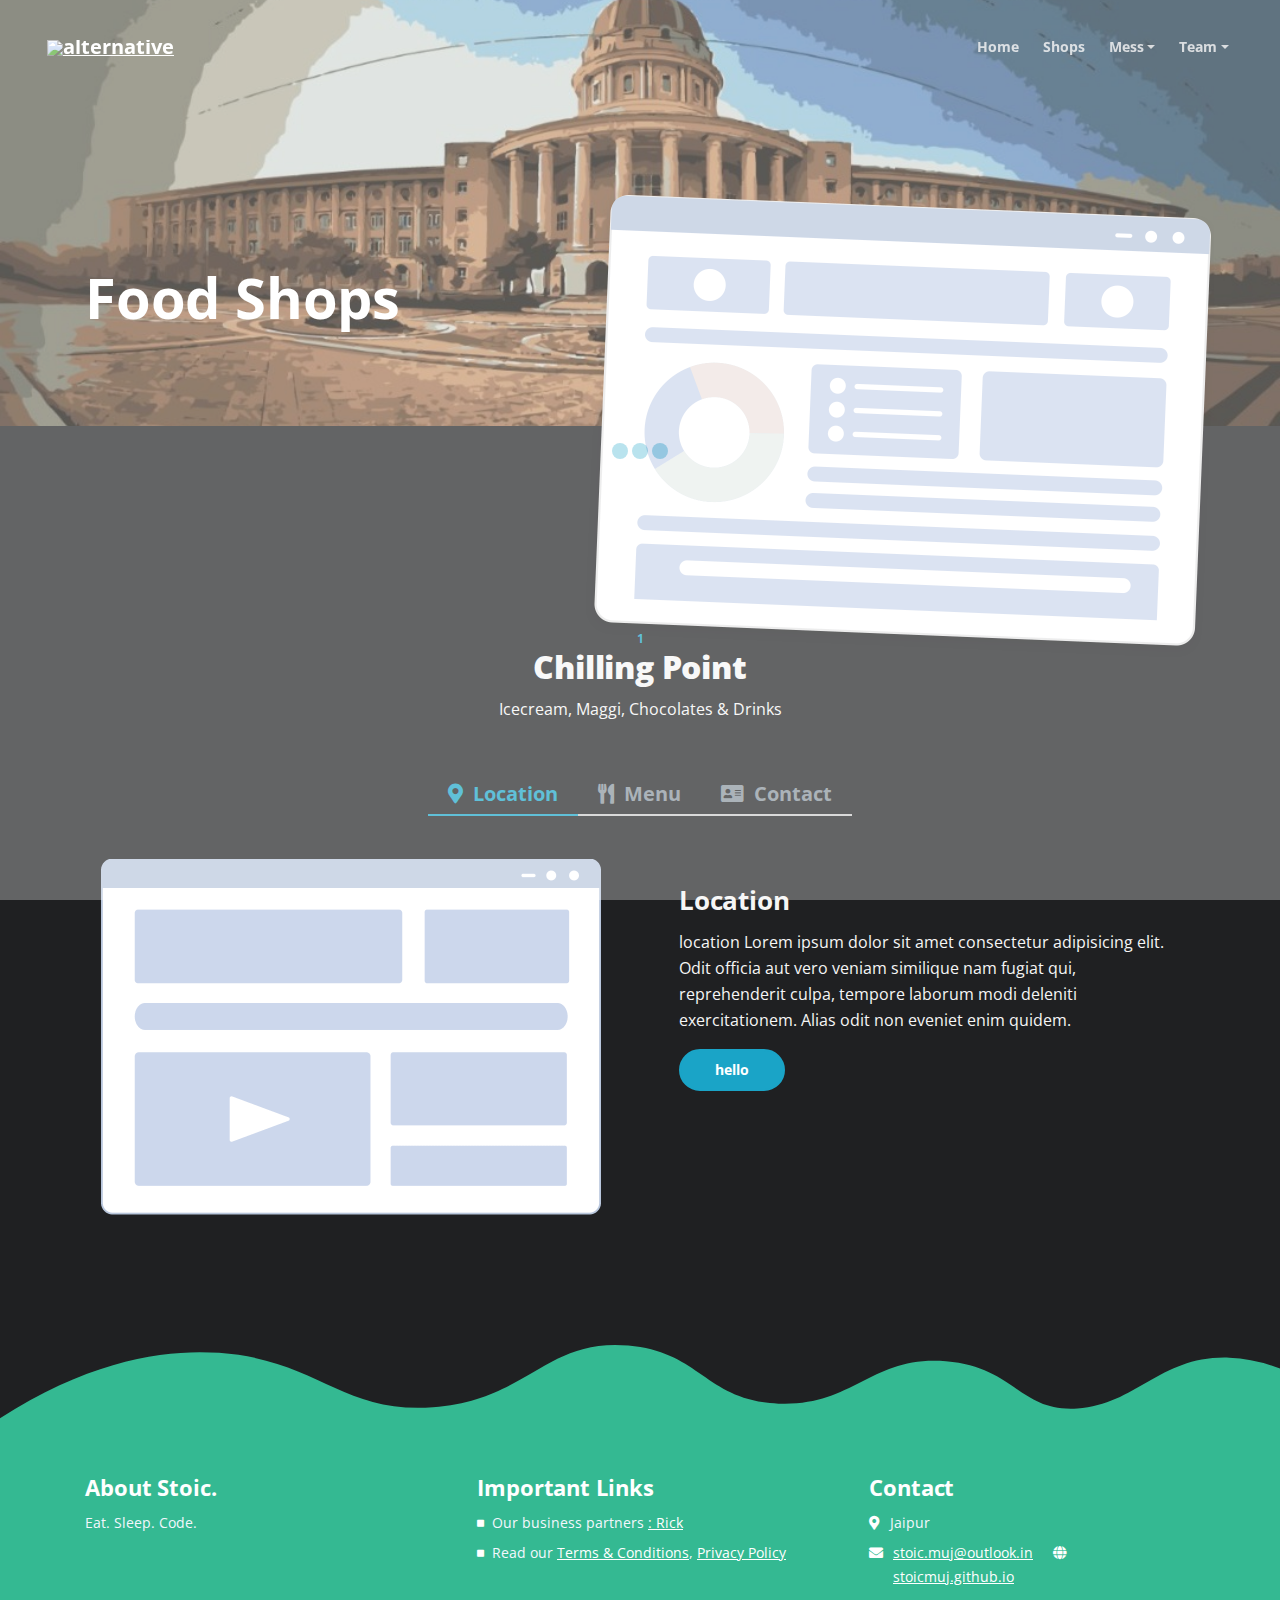
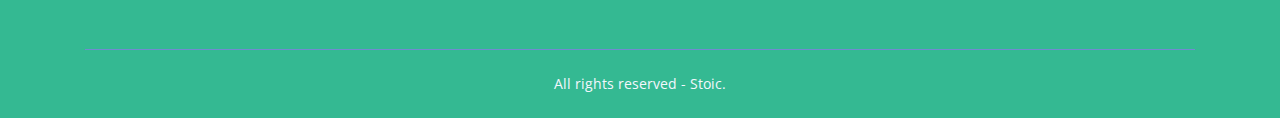
==== commit 542435ea: "phone" ====
--- a/FoodShops.html
+++ b/FoodShops.html
@@ -238,7 +238,7 @@
                                             <div class="media-body">The generated reports are important for your strategy</div>
                                         </li>
                                     </ul>
-                                    <a class="btn-solid-reg" href="#tel:917977786861">Call</a>
+                                    <a class="btn-solid-reg" href="#tel:7977786861">Call</a>
                                 </div> <!-- end of text-container -->
                             </div> <!-- end of col -->
                         </div> <!-- end of row -->
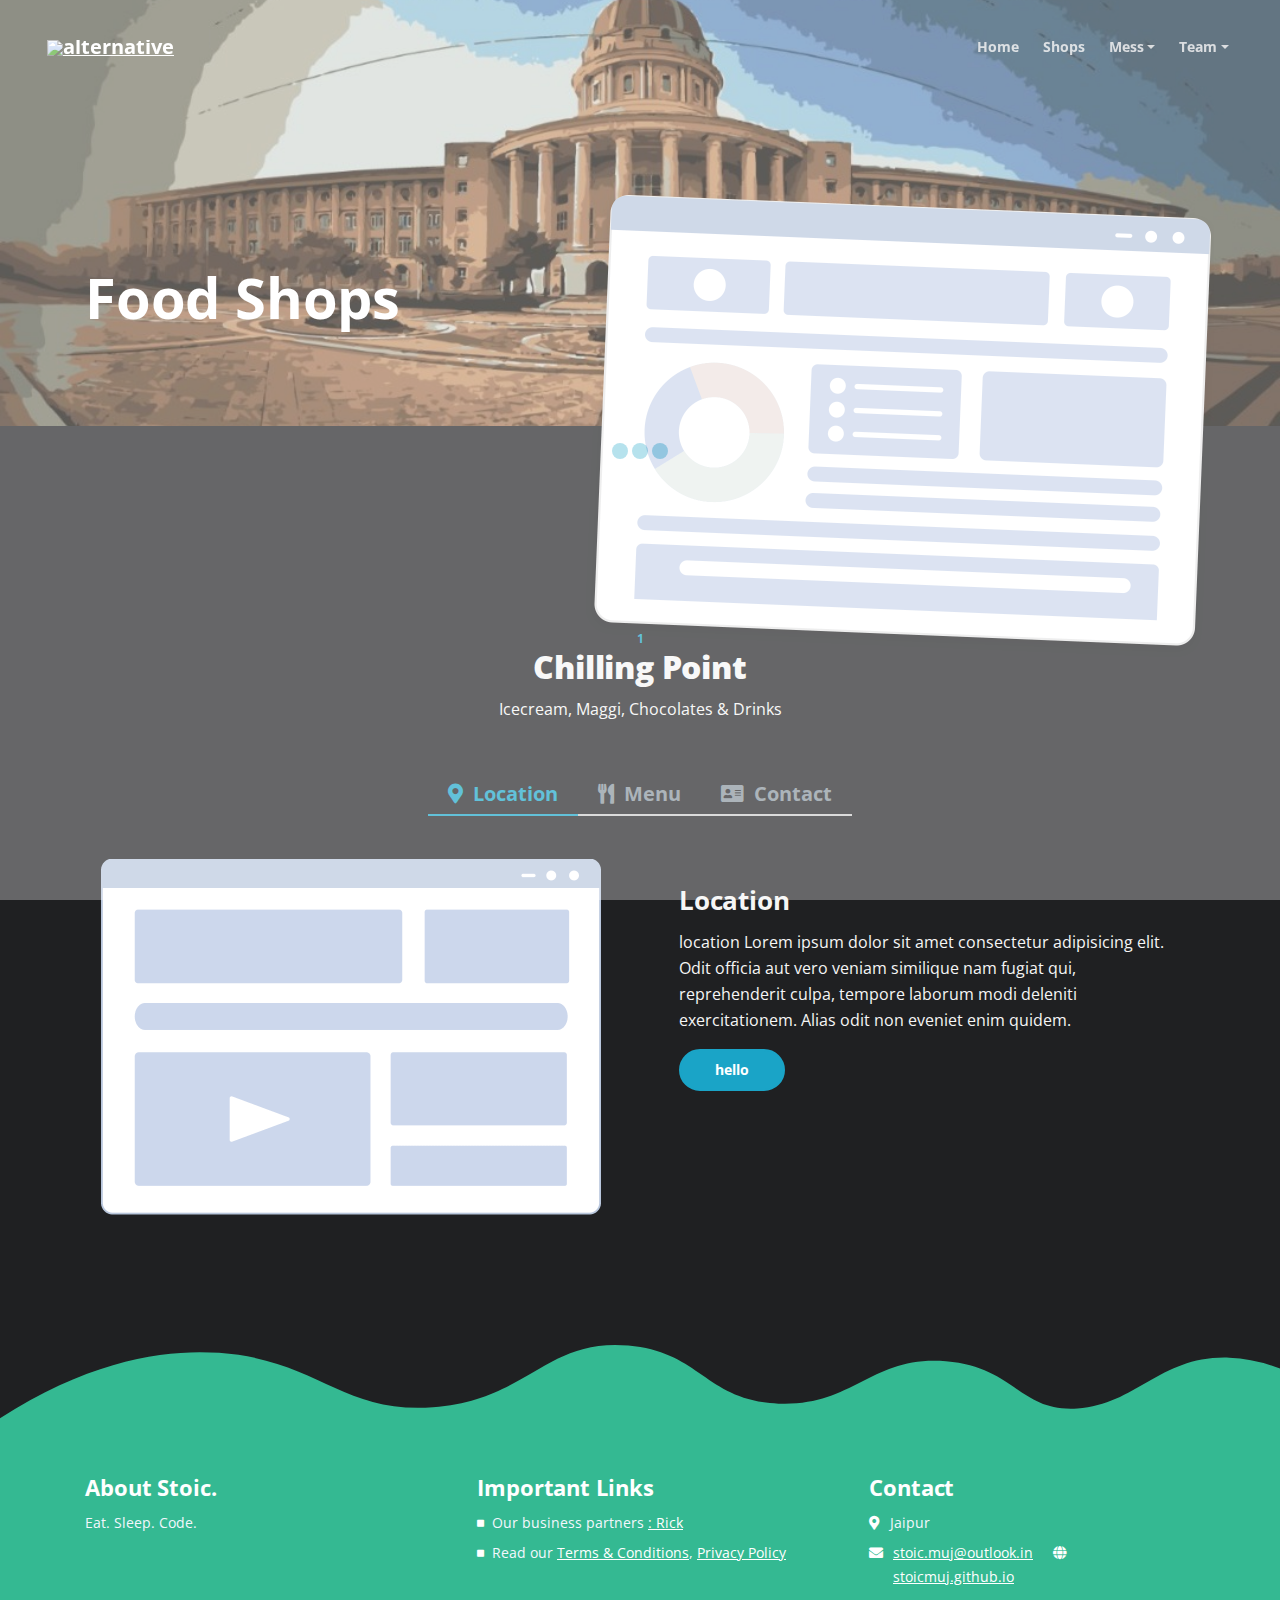
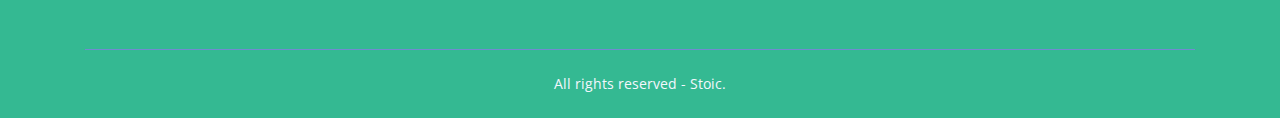
==== commit 66a89140: "gg" ====
--- a/FoodShops.html
+++ b/FoodShops.html
@@ -72,19 +72,19 @@
                     <li class="nav-item dropdown">
                         <a class="nav-link dropdown-toggle page-scroll" href="#video" id="navbarDropdown" role="button" aria-haspopup="true" aria-expanded="false">Mess</a>
                         <div class="dropdown-menu" aria-labelledby="navbarDropdown">
-                            <a class="nav-link page-scroll" href="#Monday">Monday</a>
-                            <div class="dropdown-items-divide-hr"></div>
-                            <a class="nav-link page-scroll" href="#Tuesday">Tuesday</a>
-                            <div class="dropdown-items-divide-hr"></div>
-                            <a class="nav-link page-scroll" href="#Wednesday">Wednesday</a>
-                            <div class="dropdown-items-divide-hr"></div>
-                            <a class="nav-link page-scroll" href="#Thursday">Thursday</a>
-                            <div class="dropdown-items-divide-hr"></div>
-                            <a class="nav-link page-scroll" href="#Friday">Friday</a>
-                            <div class="dropdown-items-divide-hr"></div>
-                            <a class="nav-link page-scroll" href="#Saturday">Saturday</a>
-                            <div class="dropdown-items-divide-hr"></div>
-                            <a class="nav-link page-scroll" href="#Sunday">Sunday</a>
+                            <a class="nav-link page-scroll" href="/index.html#Monday">Monday</a>
+                            <div class="dropdown-items-divide-hr"></div>
+                            <a class="nav-link page-scroll" href="/index.html#Tuesday">Tuesday</a>
+                            <div class="dropdown-items-divide-hr"></div>
+                            <a class="nav-link page-scroll" href="/index.html#Wednesday">Wednesday</a>
+                            <div class="dropdown-items-divide-hr"></div>
+                            <a class="nav-link page-scroll" href="/index.html#Thursday">Thursday</a>
+                            <div class="dropdown-items-divide-hr"></div>
+                            <a class="nav-link page-scroll" href="/index.html#Friday">Friday</a>
+                            <div class="dropdown-items-divide-hr"></div>
+                            <a class="nav-link page-scroll" href="/index.html#Saturday">Saturday</a>
+                            <div class="dropdown-items-divide-hr"></div>
+                            <a class="nav-link page-scroll" href="/index.html#Sunday">Sunday</a>
                         </div>
                     </li>
                     <!-- Dropdown Menu -->          
@@ -93,7 +93,7 @@
                         <div class="dropdown-menu" aria-labelledby="navbarDropdown">
                             <a class="dropdown-item" href="siddhanth.html"><span class="item-text">Siddhanth Bhat</span></a>
                             <div class="dropdown-items-divide-hr"></div>
-                            <a class="dropdown-item" href="tanishk.html"><span class="item-text">Tanishk Sawant</span></a>
+                            <a class="dropdown-item" href="vasi.html"><span class="item-text">Vasi Tanvika</span></a>
                         </div>
                     </li>
                     <!-- end of dropdown menu -->
@@ -128,6 +128,7 @@
       <!-- end of header -->
  
 <!-- Features -->
+
 <div id="features" class="tabs">
     <div class="container">
         <div class="row">
@@ -238,7 +239,7 @@
                                             <div class="media-body">The generated reports are important for your strategy</div>
                                         </li>
                                     </ul>
-                                    <a class="btn-solid-reg" href="#tel:7977786861">Call</a>
+                                    <a  href="#tel:7977786861">Call</a>
                                 </div> <!-- end of text-container -->
                             </div> <!-- end of col -->
                         </div> <!-- end of row -->
@@ -270,7 +271,7 @@
                     <div class="footer-col first">
                         <h4>About Stoic.</h4>
                         <p class="p-small">Eat. Sleep. Code.</p>
-                        <p class="p-small" style="color: #34b992;">We're passionate about ethnic cleansing</p>
+                        <p class="p-small" style="color: #34b992;"></p>
                     </div>
                 </div> <!-- end of col -->
                 <div class="col-md-4">
